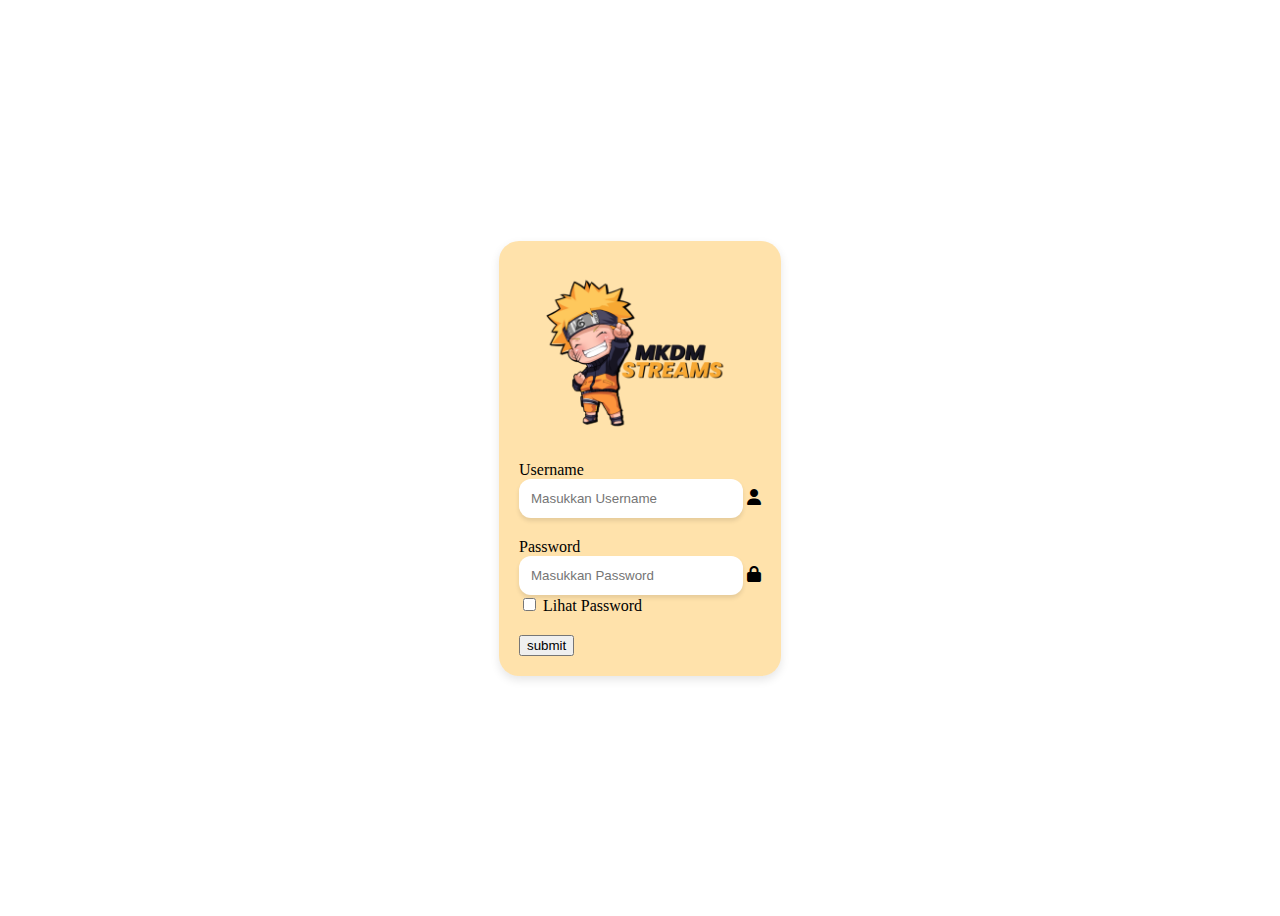
==== pages/login_page/index.html @ f4f2a941 "mengubah class lihat-password ke checxbox-password" ====
<!DOCTYPE html>
<html lang="en">

<head>
    <meta charset="UTF-8">
    <meta name="viewport" content="width=device-width, initial-scale=1.0">
    <link rel="stylesheet" href="style.css">
    <link rel="icon" href="/assets/image/icon_website.png" type="image/x-icon">
    <link rel="stylesheet" href="https://cdnjs.cloudflare.com/ajax/libs/font-awesome/6.6.0/css/all.min.css">
    <title>Login Page</title>
</head>

<body>
    <div class="main-container">
        <div class="login-container">
            <!-- icon website -->
            <div class="icon-web">
                <img src="/assets/image/logo_website.png" alt="logo_website">
            </div>
            <div class="form-login">
                <form action="" method="">
                    <!-- input user -->
                    <div class="input-user">
                        <label id="label-username" for="username">Username</label>
                        <input placeholder="Masukkan Username" id="username" name="username" type="text" required>
                        <i class="fa-solid fa-user"></i>
                    </div>
                    <!-- input password -->
                    <div class="input-password">
                        <label for="password" id="label-password">Password</label>
                        <input placeholder="Masukkan Password" id="password" name="password" type="password" required>
                        <i class="fa-solid fa-lock"></i>
                        <div class="chexbox-password">
                            <label for="lihat-password" id="label-chexbox">
                                <input type="checkbox" name="lihat-password" id="lihat-password">
                                Lihat Password
                            </label>
                        </div>
                    </div>
                    <!-- submit button -->
                    <div class="tombol-submit">
                        <button type="submit">submit</button>
                    </div>
                </form>
            </div>
        </div>
    </div>
    <script src="script.js"></script>
</body>

</html>
---- pages/login_page/style.css ----
.main-container {
    display: flex;
    justify-content: center;
    align-items: center;
    height: 100vh;
}

.login-container {
    background-color: rgba(255, 166, 0, 0.329);
    box-shadow: 0 4px 10px rgba(0, 0, 0, 0.1);
    border-radius: 20px;
    padding: 20px;
}

.icon-web {
    display: flex;
    justify-content: center;
}

.icon-web img {
    width: 200px;
    height: 200px;
}

.input-user {
    position: relative;
    margin-bottom: 20px;
}

.input-user #label-username {
    display: block;
}

.input-user input {
    width: 200px;
    padding: 12px;
    border: none;
    border-radius: 12px;
    box-shadow: 0 3px 4px rgba(0, 0, 0, 0.1);
}

.input-password {
    position: relative;
    margin-bottom: 20px;
}

.input-password #label-password {
    display: block;
}

.input-password #password {
    width: 200px;
    padding: 12px;
    border: none;
    border-radius: 12px;
    box-shadow: 0 3px 4px rgba(0, 0, 0, 0.1);
}
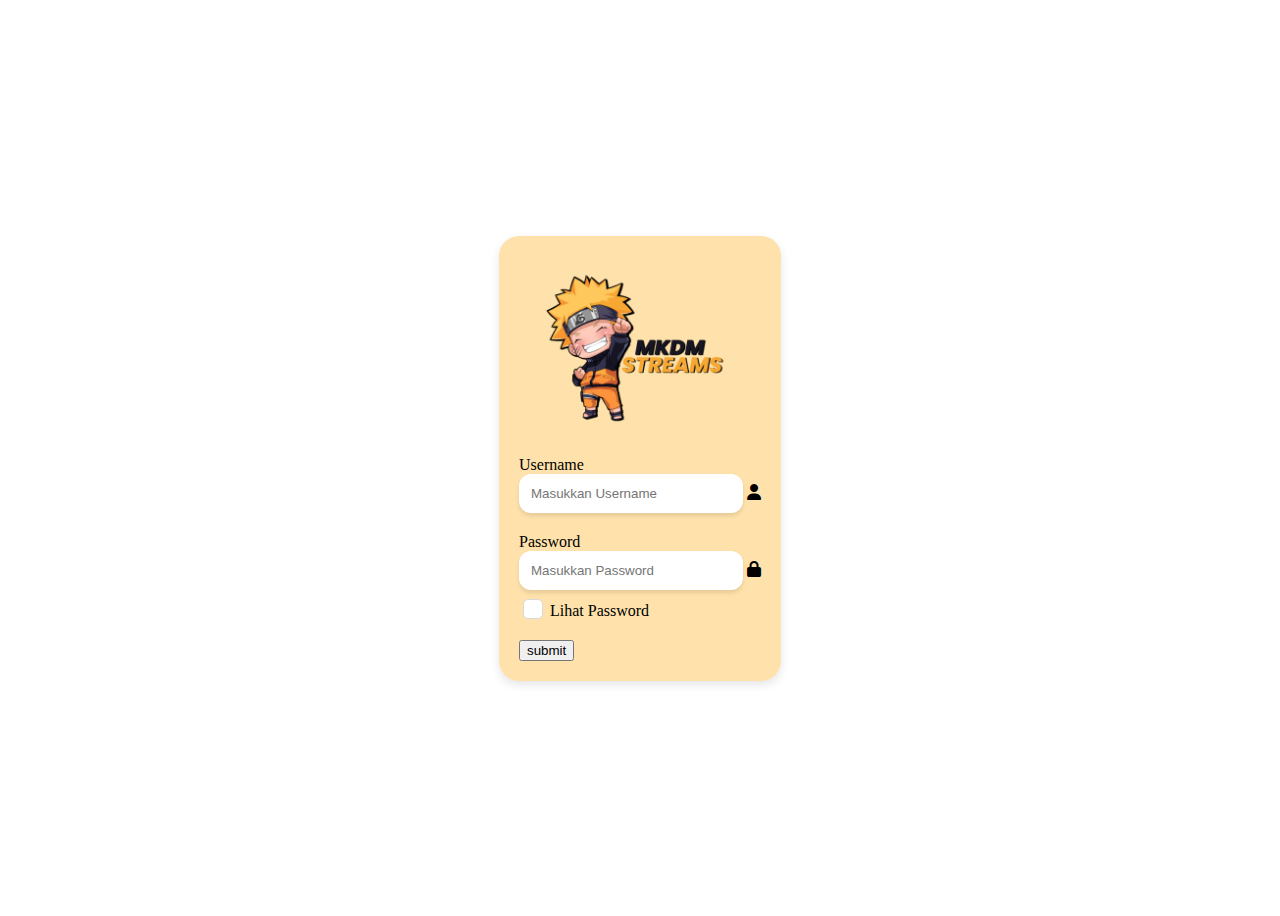
==== commit 5503a087: "styling chexbox lihat password menggunakan framework." ====
--- a/pages/login_page/index.html
+++ b/pages/login_page/index.html
@@ -32,7 +32,8 @@
                         <i class="fa-solid fa-lock"></i>
                         <div class="chexbox-password">
                             <label for="lihat-password" id="label-chexbox">
-                                <input type="checkbox" name="lihat-password" id="lihat-password">
+                                <!-- * Menggunakan framework chexbox https://uiverse.io/Galahhad/sweet-ape-100 -->
+                                <input type="checkbox" name="lihat-password" class="ui-checkbox" id="lihat-password">
                                 Lihat Password
                             </label>
                         </div>
--- a/pages/login_page/style.css
+++ b/pages/login_page/style.css
@@ -54,4 +54,111 @@
     border: none;
     border-radius: 12px;
     box-shadow: 0 3px 4px rgba(0, 0, 0, 0.1);
+}
+
+/* From Uiverse.io by Galahhad */
+/* checkbox settings 👇 */
+/* Menggunakan framework chexbox https://uiverse.io/Galahhad/sweet-ape-100 */
+
+.ui-checkbox {
+    --primary-color: #1677ff;
+    --secondary-color: #fff;
+    --primary-hover-color: #4096ff;
+    /* checkbox */
+    --checkbox-diameter: 20px;
+    --checkbox-border-radius: 5px;
+    --checkbox-border-color: #d9d9d9;
+    --checkbox-border-width: 1px;
+    --checkbox-border-style: solid;
+    /* checkmark */
+    --checkmark-size: 1.2;
+}
+
+.ui-checkbox,
+.ui-checkbox *,
+.ui-checkbox *::before,
+.ui-checkbox *::after {
+    -webkit-box-sizing: border-box;
+    box-sizing: border-box;
+}
+
+.ui-checkbox {
+    transform: translateY(6px); 
+    -webkit-appearance: none;
+    -moz-appearance: none;
+    appearance: none;
+    width: var(--checkbox-diameter);
+    height: var(--checkbox-diameter);
+    border-radius: var(--checkbox-border-radius);
+    background: var(--secondary-color);
+    border: var(--checkbox-border-width) var(--checkbox-border-style) var(--checkbox-border-color);
+    -webkit-transition: all 0.3s;
+    -o-transition: all 0.3s;
+    transition: all 0.3s;
+    cursor: pointer;
+    position: relative;
+}
+
+.ui-checkbox::after {
+    content: "";
+    position: absolute;
+    top: 0;
+    left: 0;
+    right: 0;
+    bottom: 0;
+    -webkit-box-shadow: 0 0 0 calc(var(--checkbox-diameter) / 2.5) var(--primary-color);
+    box-shadow: 0 0 0 calc(var(--checkbox-diameter) / 2.5) var(--primary-color);
+    border-radius: inherit;
+    opacity: 0;
+    -webkit-transition: all 0.5s cubic-bezier(0.12, 0.4, 0.29, 1.46);
+    -o-transition: all 0.5s cubic-bezier(0.12, 0.4, 0.29, 1.46);
+    transition: all 0.5s cubic-bezier(0.12, 0.4, 0.29, 1.46);
+}
+
+.ui-checkbox::before {
+    top: 40%;
+    left: 50%;
+    content: "";
+    position: absolute;
+    width: 4px;
+    height: 7px;
+    border-right: 2px solid var(--secondary-color);
+    border-bottom: 2px solid var(--secondary-color);
+    -webkit-transform: translate(-50%, -50%) rotate(45deg) scale(0);
+    -ms-transform: translate(-50%, -50%) rotate(45deg) scale(0);
+    transform: translate(-50%, -50%) rotate(45deg) scale(0);
+    opacity: 0;
+    -webkit-transition: all 0.1s cubic-bezier(0.71, -0.46, 0.88, 0.6), opacity 0.1s;
+    -o-transition: all 0.1s cubic-bezier(0.71, -0.46, 0.88, 0.6), opacity 0.1s;
+    transition: all 0.1s cubic-bezier(0.71, -0.46, 0.88, 0.6), opacity 0.1s;
+}
+
+/* actions */
+
+.ui-checkbox:hover {
+    border-color: var(--primary-color);
+}
+
+.ui-checkbox:checked {
+    background: var(--primary-color);
+    border-color: transparent;
+}
+
+.ui-checkbox:checked::before {
+    opacity: 1;
+    -webkit-transform: translate(-50%, -50%) rotate(45deg) scale(var(--checkmark-size));
+    -ms-transform: translate(-50%, -50%) rotate(45deg) scale(var(--checkmark-size));
+    transform: translate(-50%, -50%) rotate(45deg) scale(var(--checkmark-size));
+    -webkit-transition: all 0.2s cubic-bezier(0.12, 0.4, 0.29, 1.46) 0.1s;
+    -o-transition: all 0.2s cubic-bezier(0.12, 0.4, 0.29, 1.46) 0.1s;
+    transition: all 0.2s cubic-bezier(0.12, 0.4, 0.29, 1.46) 0.1s;
+}
+
+.ui-checkbox:active:not(:checked)::after {
+    -webkit-transition: none;
+    -o-transition: none;
+    -webkit-box-shadow: none;
+    box-shadow: none;
+    transition: none;
+    opacity: 1;
 }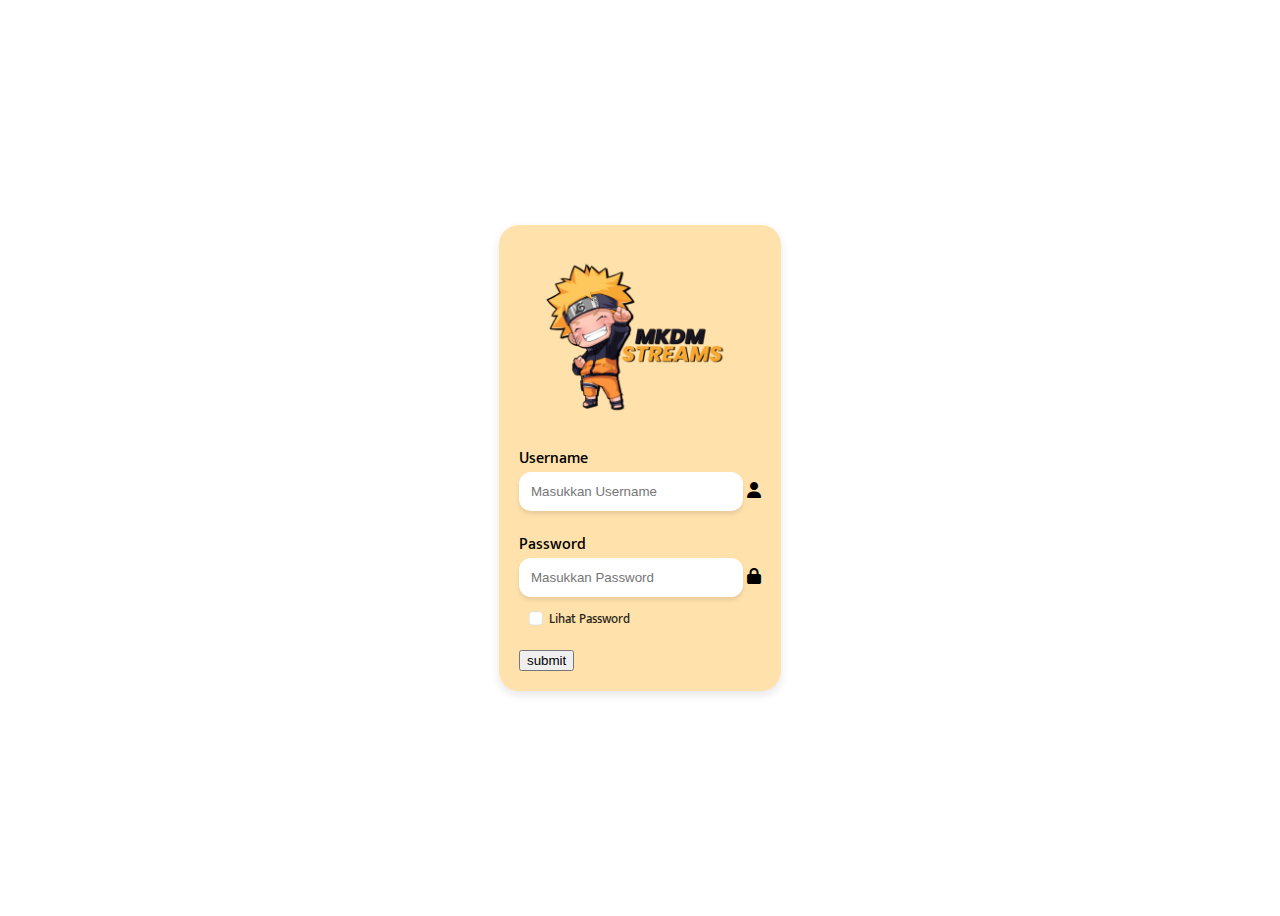
==== commit ced2fadd: "styling label font menggunakan framework dari Google fonts dan memperbaiki style dari chexbox" ====
--- a/pages/login_page/index.html
+++ b/pages/login_page/index.html
@@ -7,6 +7,11 @@
     <link rel="stylesheet" href="style.css">
     <link rel="icon" href="/assets/image/icon_website.png" type="image/x-icon">
     <link rel="stylesheet" href="https://cdnjs.cloudflare.com/ajax/libs/font-awesome/6.6.0/css/all.min.css">
+    <link rel="preconnect" href="https://fonts.googleapis.com">
+    <link rel="preconnect" href="https://fonts.gstatic.com" crossorigin>
+    <link
+        href="https://fonts.googleapis.com/css2?family=Kanit:ital,wght@0,100;0,200;0,300;0,400;0,500;0,600;0,700;0,800;0,900;1,100;1,200;1,300;1,400;1,500;1,600;1,700;1,800;1,900&family=Mona+Sans:ital,wght@0,200..900;1,200..900&family=Mukta:wght@200;300;400;500;600;700;800&family=Noto+Sans:ital,wght@0,100..900;1,100..900&family=PT+Sans+Narrow:wght@400;700&family=Roboto:ital,wght@0,100;0,300;0,400;0,500;0,700;0,900;1,100;1,300;1,400;1,500;1,700;1,900&display=swap"
+        rel="stylesheet">
     <title>Login Page</title>
 </head>
 
@@ -21,20 +26,20 @@
                 <form action="" method="">
                     <!-- input user -->
                     <div class="input-user">
-                        <label id="label-username" for="username">Username</label>
+                        <label id="label-username" for="username">username</label>
                         <input placeholder="Masukkan Username" id="username" name="username" type="text" required>
                         <i class="fa-solid fa-user"></i>
                     </div>
                     <!-- input password -->
                     <div class="input-password">
-                        <label for="password" id="label-password">Password</label>
+                        <label for="password" id="label-password">password</label>
                         <input placeholder="Masukkan Password" id="password" name="password" type="password" required>
                         <i class="fa-solid fa-lock"></i>
                         <div class="chexbox-password">
                             <label for="lihat-password" id="label-chexbox">
                                 <!-- * Menggunakan framework chexbox https://uiverse.io/Galahhad/sweet-ape-100 -->
                                 <input type="checkbox" name="lihat-password" class="ui-checkbox" id="lihat-password">
-                                Lihat Password
+                                lihat password
                             </label>
                         </div>
                     </div>
--- a/pages/login_page/style.css
+++ b/pages/login_page/style.css
@@ -83,8 +83,7 @@
 }
 
 .ui-checkbox {
-    transform: translateY(6px); 
-    -webkit-appearance: none;
+    transform: scale(0.7) translateY(12px) translateX(4px);
     -moz-appearance: none;
     appearance: none;
     width: var(--checkbox-diameter);
@@ -161,4 +160,16 @@
     box-shadow: none;
     transition: none;
     opacity: 1;
+}
+
+label {
+    font-family: "Mukta", serif;
+    font-weight: 500;
+    font-style: normal;
+    text-transform: capitalize;
+}
+
+#label-chexbox {
+    color: rgba(0, 0, 0, 0.842);
+    font-size: 13px;
 }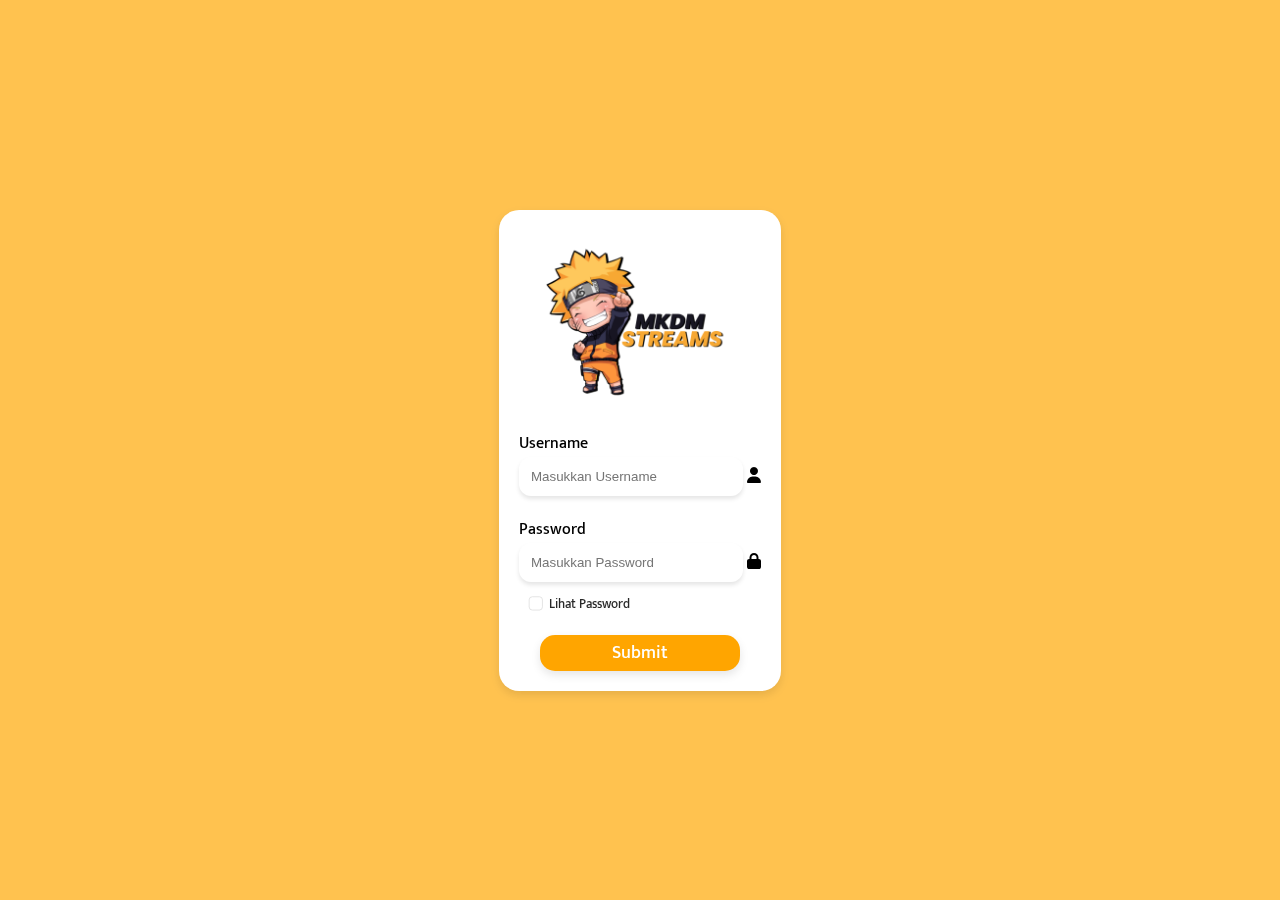
==== commit b5d09dab: "mengatur background di login page" ====
--- a/pages/login_page/index.html
+++ b/pages/login_page/index.html
@@ -16,6 +16,7 @@
 </head>
 
 <body>
+    <div class="background"></div>
     <div class="main-container">
         <div class="login-container">
             <!-- icon website -->
--- a/pages/login_page/style.css
+++ b/pages/login_page/style.css
@@ -1,15 +1,44 @@
+body {
+    padding: 0;
+    margin: 0;
+    overflow: hidden;
+}
+
+.background {
+    position: fixed;
+    top: 0;
+    left: 0;
+    width: 100vw;
+    height: 100vh;
+    z-index: -1;
+    animation: hue-color 5s ease-in infinite alternate-reverse ;
+}
+
+@keyframes hue-color {
+    0% {
+        background-color: rgb(255, 0, 0);
+    }
+
+    100% {
+        background-color: rgb(238, 255, 0);
+    }
+}
+
 .main-container {
     display: flex;
     justify-content: center;
     align-items: center;
     height: 100vh;
+    background-color: rgba(255, 166, 0, 0.692);
+    z-index: 1
 }
 
 .login-container {
-    background-color: rgba(255, 166, 0, 0.329);
+    background-color: rgb(255, 255, 255);
     box-shadow: 0 4px 10px rgba(0, 0, 0, 0.1);
     border-radius: 20px;
     padding: 20px;
+    z-index: 2
 }
 
 .icon-web {
@@ -172,4 +201,25 @@
 #label-chexbox {
     color: rgba(0, 0, 0, 0.842);
     font-size: 13px;
+}
+
+.tombol-submit {
+    display: flex;
+    justify-content: center;
+}
+
+.tombol-submit button {
+    background-color: orange;
+    color: rgb(255, 255, 255);
+    width: 200px;
+    padding: 3px;
+    font-size: 18px;
+    text-transform: capitalize;
+    border: none;
+    font-family: "Mukta", serif;
+    font-weight: 500;
+    font-style: normal;
+    border-radius: 15px;
+    box-shadow: 0 4px 10px rgba(0, 0, 0, 0.1);
+    transition: all .5s ease-in-out;
 }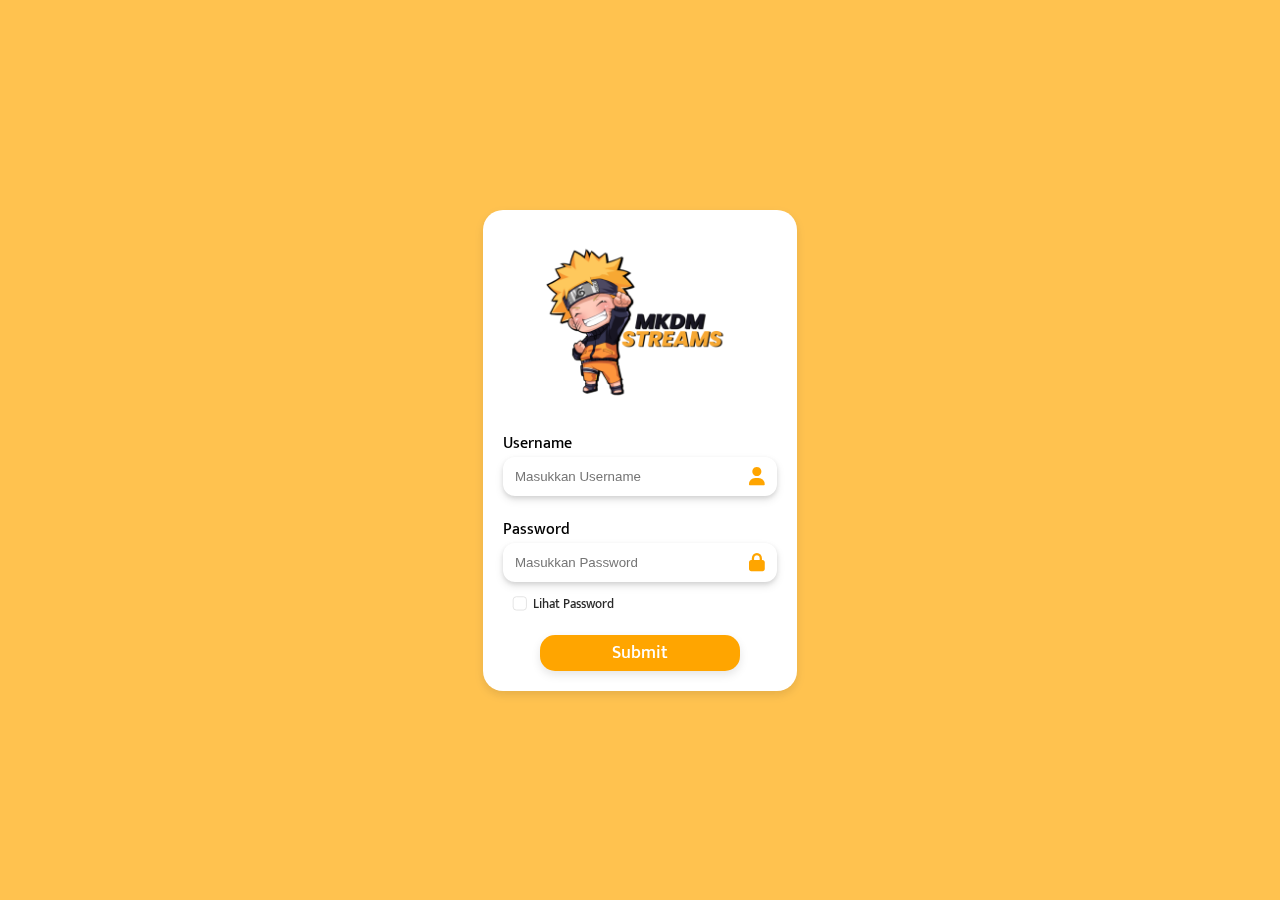
==== commit 9d49c0ab: "menggeser posisi icon di syntax html" ====
--- a/pages/login_page/index.html
+++ b/pages/login_page/index.html
@@ -28,14 +28,14 @@
                     <!-- input user -->
                     <div class="input-user">
                         <label id="label-username" for="username">username</label>
+                        <i class="fa-solid fa-user"></i>
                         <input placeholder="Masukkan Username" id="username" name="username" type="text" required>
-                        <i class="fa-solid fa-user"></i>
                     </div>
                     <!-- input password -->
                     <div class="input-password">
                         <label for="password" id="label-password">password</label>
+                        <i class="fa-solid fa-lock"></i>
                         <input placeholder="Masukkan Password" id="password" name="password" type="password" required>
-                        <i class="fa-solid fa-lock"></i>
                         <div class="chexbox-password">
                             <label for="lihat-password" id="label-chexbox">
                                 <!-- * Menggunakan framework chexbox https://uiverse.io/Galahhad/sweet-ape-100 -->
--- a/pages/login_page/style.css
+++ b/pages/login_page/style.css
@@ -11,7 +11,7 @@
     width: 100vw;
     height: 100vh;
     z-index: -1;
-    animation: hue-color 5s ease-in infinite alternate-reverse ;
+    animation: hue-color 5s ease-in infinite alternate-reverse;
 }
 
 @keyframes hue-color {
@@ -61,11 +61,24 @@
 }
 
 .input-user input {
-    width: 200px;
+    width: 250px;
     padding: 12px;
     border: none;
     border-radius: 12px;
-    box-shadow: 0 3px 4px rgba(0, 0, 0, 0.1);
+    box-shadow: 0 4px 8px rgba(0, 0, 0, 0.1), 0 2px 4px rgba(0, 0, 0, 0.1);
+}
+
+.input-user input:focus {
+    outline: none;
+}
+
+.input-user i {
+    position: absolute;
+    right: 12px;
+    top: 50%;
+    color: orange;
+    font-size: 18px;
+    transform: translateY(5px);
 }
 
 .input-password {
@@ -78,11 +91,23 @@
 }
 
 .input-password #password {
-    width: 200px;
+    width: 250px;
     padding: 12px;
     border: none;
     border-radius: 12px;
-    box-shadow: 0 3px 4px rgba(0, 0, 0, 0.1);
+    box-shadow: 0 4px 8px rgba(0, 0, 0, 0.1), 0 2px 4px rgba(0, 0, 0, 0.1);
+}
+
+.input-password i {
+    position:absolute;
+    right: 12px;
+    top: 39%;
+    color: orange;
+    font-size: 18px;
+}
+
+.input-password input:focus {
+    outline: none;
 }
 
 /* From Uiverse.io by Galahhad */
@@ -164,11 +189,11 @@
 /* actions */
 
 .ui-checkbox:hover {
-    border-color: var(--primary-color);
+    border-color: orange;
 }
 
 .ui-checkbox:checked {
-    background: var(--primary-color);
+    background: orange;
     border-color: transparent;
 }
 
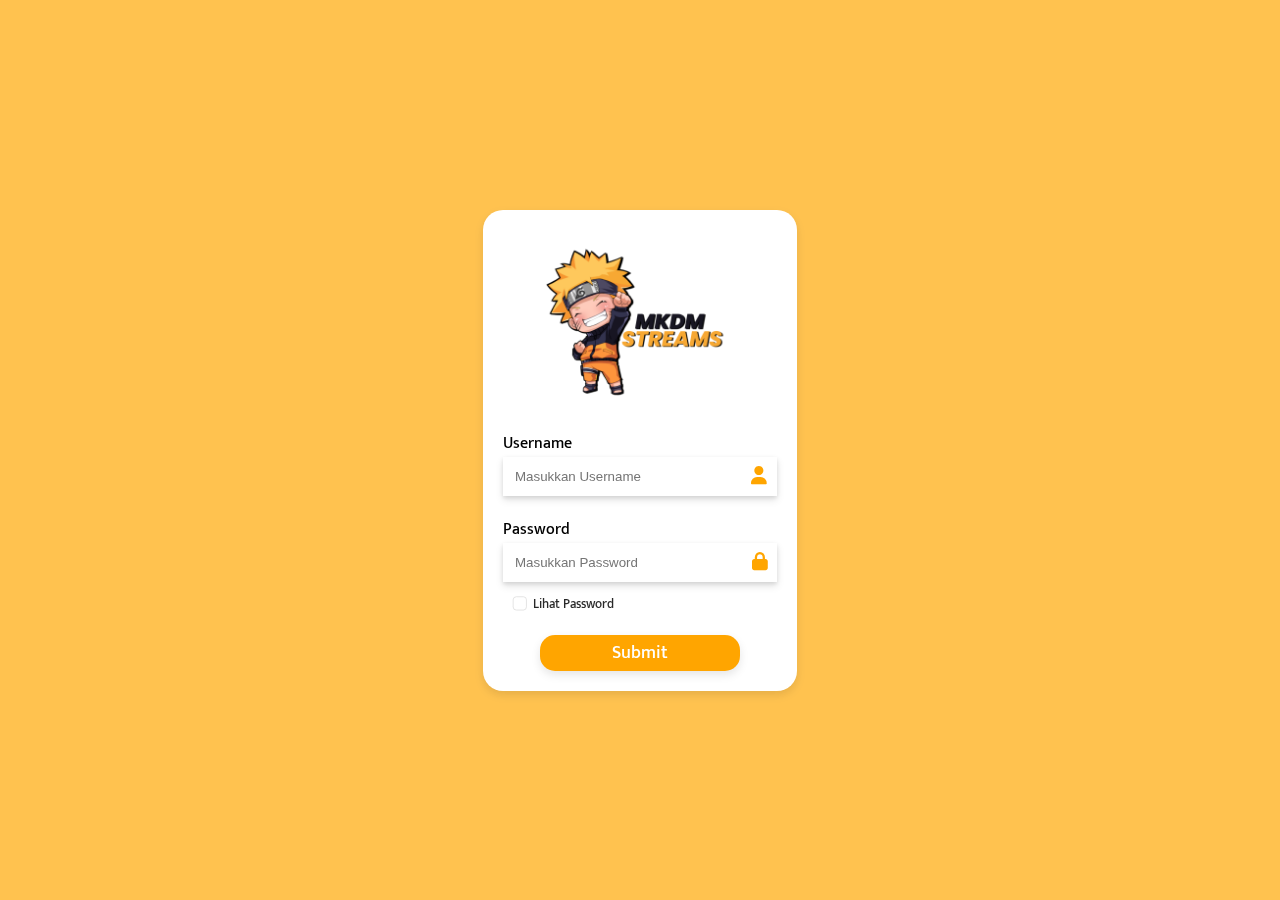
==== commit 9140f8fe: "mengatur tata letak dari icon user-icon dan passwword-icon" ====
--- a/pages/login_page/index.html
+++ b/pages/login_page/index.html
@@ -28,13 +28,19 @@
                     <!-- input user -->
                     <div class="input-user">
                         <label id="label-username" for="username">username</label>
-                        <i class="fa-solid fa-user"></i>
+                        <!-- user-icon  -->
+                        <div class="user-icon">
+                            <i class="fa-solid fa-user"></i>
+                        </div>
                         <input placeholder="Masukkan Username" id="username" name="username" type="text" required>
                     </div>
                     <!-- input password -->
                     <div class="input-password">
                         <label for="password" id="label-password">password</label>
-                        <i class="fa-solid fa-lock"></i>
+                        <!-- password icon -->
+                        <span class="password-icon">
+                            <i class="fa-solid fa-lock"></i>
+                        </span>
                         <input placeholder="Masukkan Password" id="password" name="password" type="password" required>
                         <div class="chexbox-password">
                             <label for="lihat-password" id="label-chexbox">
--- a/pages/login_page/style.css
+++ b/pages/login_page/style.css
@@ -64,7 +64,8 @@
     width: 250px;
     padding: 12px;
     border: none;
-    border-radius: 12px;
+    background-color: rgb(255, 255, 255);
+    /* border-radius: 12px; */
     box-shadow: 0 4px 8px rgba(0, 0, 0, 0.1), 0 2px 4px rgba(0, 0, 0, 0.1);
 }
 
@@ -72,13 +73,27 @@
     outline: none;
 }
 
+.user-icon {
+    width: fit-content;
+    background-color: rgb(255, 255, 255);
+    width: 37px;
+    margin: 0;
+    height: 29px;
+    position: absolute;
+    left: 237px;
+    top: 37px;
+}
+
 .input-user i {
-    position: absolute;
+    display: flex;
+    justify-content: center;
+    align-items: center;
+    /* position: absolute; */
     right: 12px;
     top: 50%;
     color: orange;
     font-size: 18px;
-    transform: translateY(5px);
+    /* transform: translateY(5px); */
 }
 
 .input-password {
@@ -92,16 +107,30 @@
 
 .input-password #password {
     width: 250px;
+    background-color: rgb(255, 255, 255);
     padding: 12px;
     border: none;
-    border-radius: 12px;
     box-shadow: 0 4px 8px rgba(0, 0, 0, 0.1), 0 2px 4px rgba(0, 0, 0, 0.1);
 }
 
+.password-icon {
+    width: fit-content;
+    background-color: rgb(255, 255, 255);
+    width: 33px;
+    margin: 0;
+    height: 35px;
+    position: absolute;
+    left: 239px;
+    top: 30px;
+}
+
 .input-password i {
+    display: flex;
+    justify-content: center;
+    align-items: center;
     position:absolute;
-    right: 12px;
-    top: 39%;
+    top: 7px;
+    left: 10px;
     color: orange;
     font-size: 18px;
 }
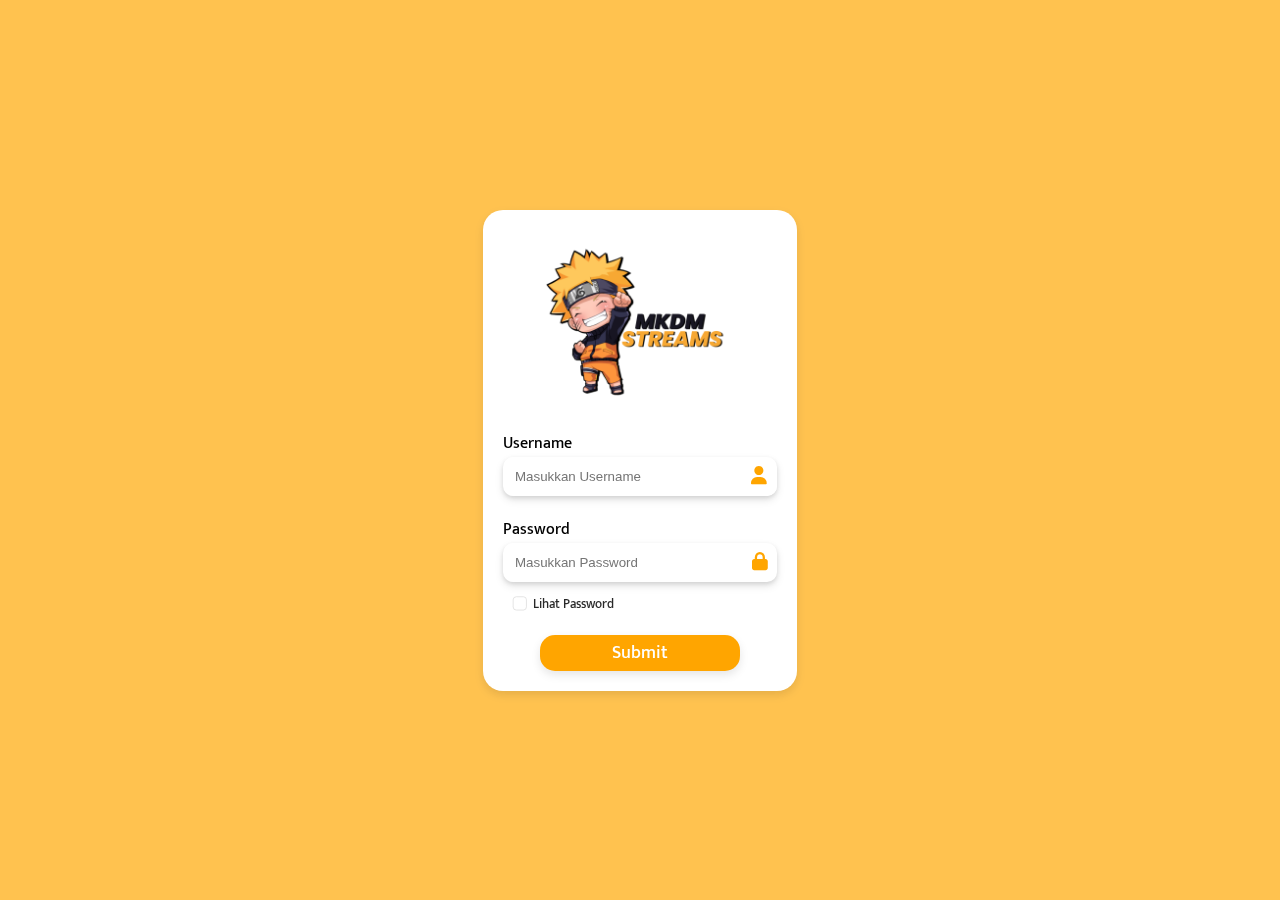
==== commit b8d08f21: "mengabaikan folder python-env" ====
--- a/pages/login_page/index.html
+++ b/pages/login_page/index.html
@@ -5,7 +5,7 @@
     <meta charset="UTF-8">
     <meta name="viewport" content="width=device-width, initial-scale=1.0">
     <link rel="stylesheet" href="style.css">
-    <link rel="icon" href="/assets/image/icon_website.png" type="image/x-icon">
+    <link rel="icon" href="/assets/image/logo_website.png" type="image/x-icon">
     <link rel="stylesheet" href="https://cdnjs.cloudflare.com/ajax/libs/font-awesome/6.6.0/css/all.min.css">
     <link rel="preconnect" href="https://fonts.googleapis.com">
     <link rel="preconnect" href="https://fonts.gstatic.com" crossorigin>
@@ -24,7 +24,7 @@
                 <img src="/assets/image/logo_website.png" alt="logo_website">
             </div>
             <div class="form-login">
-                <form action="" method="">
+                <form action="/login" method="post">
                     <!-- input user -->
                     <div class="input-user">
                         <label id="label-username" for="username">username</label>
--- a/pages/login_page/style.css
+++ b/pages/login_page/style.css
@@ -65,7 +65,7 @@
     padding: 12px;
     border: none;
     background-color: rgb(255, 255, 255);
-    /* border-radius: 12px; */
+    border-radius: 10px;
     box-shadow: 0 4px 8px rgba(0, 0, 0, 0.1), 0 2px 4px rgba(0, 0, 0, 0.1);
 }
 
@@ -82,9 +82,11 @@
     position: absolute;
     left: 237px;
     top: 37px;
+    border-radius: 10px;
 }
 
 .input-user i {
+    
     display: flex;
     justify-content: center;
     align-items: center;
@@ -106,11 +108,16 @@
 }
 
 .input-password #password {
+    border-radius: 10px;
     width: 250px;
     background-color: rgb(255, 255, 255);
     padding: 12px;
     border: none;
     box-shadow: 0 4px 8px rgba(0, 0, 0, 0.1), 0 2px 4px rgba(0, 0, 0, 0.1);
+    -webkit-border-radius: 10px;
+    -moz-border-radius: 10px;
+    -ms-border-radius: 10px;
+    -o-border-radius: 10px;
 }
 
 .password-icon {
@@ -121,6 +128,7 @@
     height: 35px;
     position: absolute;
     left: 239px;
+    border-radius: 10px;
     top: 30px;
 }
 
